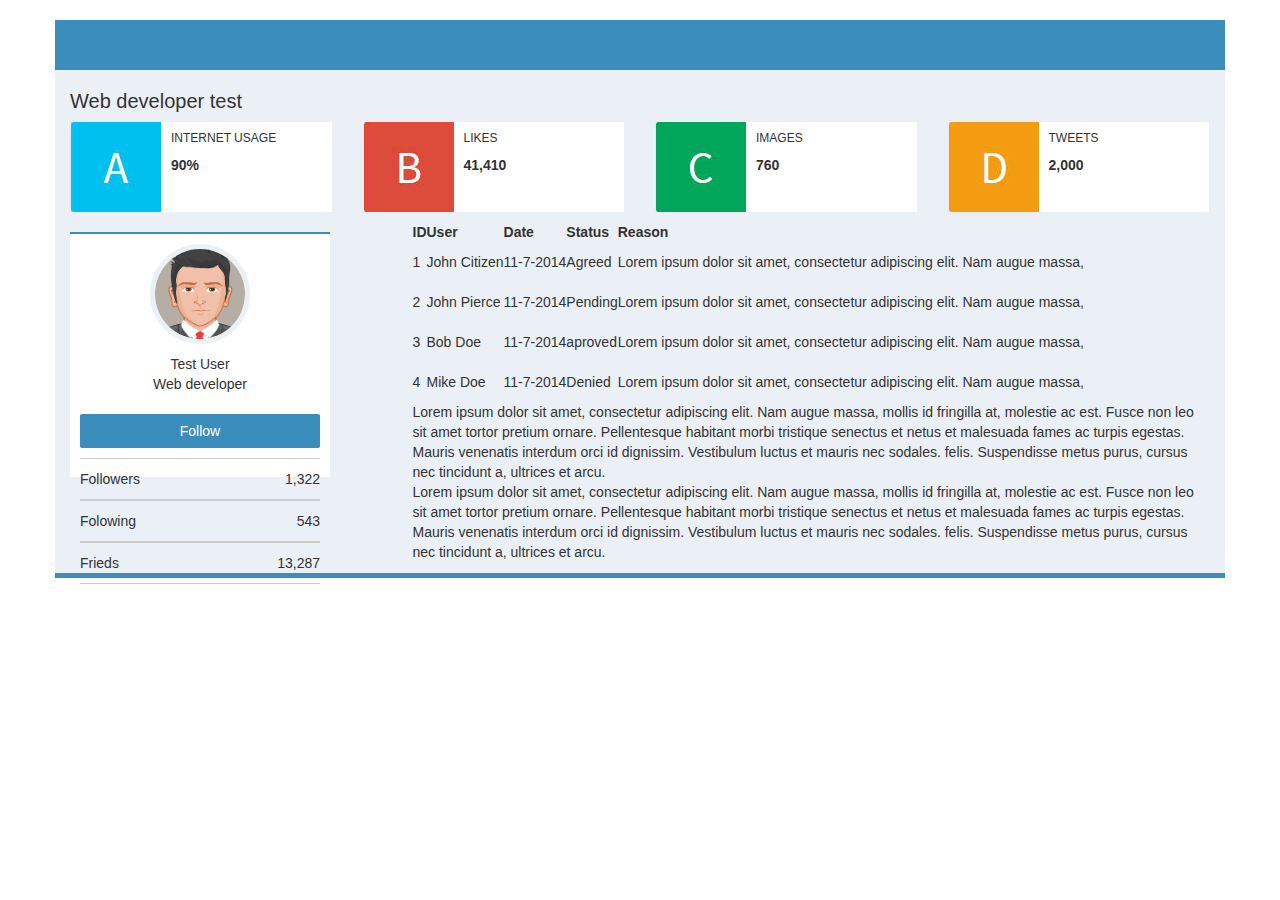
==== index.html @ 1972958e "Bootstrap experiments" ====
<!DOCTYPE html>
<html lang="en">

<head>
	<meta charset="utf-8">
	<meta http-equiv="X-UA-Compatible" content="IE=edge">
	<meta name="viewport" content="width=device-width, initial-scale=1">

	<title>SRA Coding test 24-10-2016</title>

	<!-- Bootstrap -->
	<link href="css/bootstrap.min.css" rel="stylesheet">

	<!-- HTML5 shim and Respond.js for IE8 support of HTML5 elements and media queries -->
	<!-- WARNING: Respond.js doesn't work if you view the page via file:// -->
	<!--[if lt IE 9]>
      <script src="js/html5shiv.min.js"></script>
      <script src="js/respond.min.js"></script>
    <![endif]-->
	<link rel="stylesheet" href="css/override.css">
</head>

<body>
	<div class="container">
		<h1>Web developer test</h1>

		<div class="row">
			<div class="col-lg-3 col-md-6 col-xs-12">

				<img src="images/img-1.jpg">
				<div class="right_box">
					<h3>INTERNET USAGE</h3> 90%
				</div>

			</div>
			<div class="col-lg-3 col-md-6 col-xs-12">

				<img src="images/img-2.jpg">
				<div class="right_box">
					<h3>LIKES</h3> 41,410
				</div>
			</div>
			<div class="col-lg-3 col-md-6 col-xs-12">

				<img src="images/img-3.jpg">
				<div class="right_box">
					<h3>IMAGES</h3> 760
				</div>
			</div>
			<div class="col-lg-3 col-md-6 col-xs-12">

				<img src="images/img-4.jpg">
				<div class="right_box">
					<h3>TWEETS</h3> 2,000
				</div>
			</div>
		</div>
		<!--end row-->


		<div class="row">
			<div class="col-lg-3 col-md-3 col-sm-12">
				<div id="test_user">
					<div class="captioned_image">
						<img src="images/avatar5.png">
						<br> Test User
						<br> Web developer
					</div>
					<button class=" btn btn_default">Follow</button>
					<div class="hidden">
						<ul>
							<li>Followers<span>1,322</span></li>
							<li>Folowing<span>543</span></li>
							<li>Frieds<span>13,287</span></li>
						</ul>
					</div>
				</div>
			</div>

			<div class="col-lg-9 col-md-9 col-sm-12">

				<div id="table">
					<table>
						<th id="id">ID</th>
						<th id="user">User</th>
						<th id="date">Date</th>
						<th id="status">Status</th>
						<th id="reason">Reason</th>
						<tr>

							<td>1</td>
							<td>John Citizen</td>
							<td>11-7-2014</td>
							<td id="agreed">Agreed</td>
							<td>Lorem ipsum dolor sit amet, consectetur adipiscing elit. Nam augue massa, </td>
						</tr>
						<tr>

							<td>2</td>
							<td>John Pierce</td>
							<td>11-7-2014</td>
							<td id="pending">Pending</td>
							<td i>Lorem ipsum dolor sit amet, consectetur adipiscing elit. Nam augue massa, </td>
						</tr>
						<tr>

							<td>3</td>
							<td>Bob Doe</td>
							<td>11-7-2014</td>
							<td id="aproved">aproved</td>
							<td>Lorem ipsum dolor sit amet, consectetur adipiscing elit. Nam augue massa, </td>
						</tr>
						<tr>

							<td>4</td>
							<td>Mike Doe</td>
							<td>11-7-2014</td>
							<td id="denied">Denied</td>
							<td>Lorem ipsum dolor sit amet, consectetur adipiscing elit. Nam augue massa, </td>
						</tr>
					</table>
			
				<div id="information">
					<div id="about">
						Lorem ipsum dolor sit amet, consectetur adipiscing elit. Nam augue massa, mollis id fringilla at, molestie ac est. Fusce non leo sit amet tortor pretium ornare. Pellentesque habitant morbi tristique senectus et netus et malesuada fames ac turpis egestas. Mauris venenatis interdum orci id dignissim. Vestibulum luctus et mauris nec sodales. felis. Suspendisse metus purus, cursus nec tincidunt a, ultrices et arcu. </div>
					<div id="contact">
						Lorem ipsum dolor sit amet, consectetur adipiscing elit. Nam augue massa, mollis id fringilla at, molestie ac est. Fusce non leo sit amet tortor pretium ornare. Pellentesque habitant morbi tristique senectus et netus et malesuada fames ac turpis egestas. Mauris venenatis interdum orci id dignissim. Vestibulum luctus et mauris nec sodales. felis. Suspendisse metus purus, cursus nec tincidunt a, ultrices et arcu. </div>
				</div>
			</div>
					</div>
		</div>
		<!--end row-->
	</div>
	<!--end container-->
	<script src="js/jQuery/jQuery-2.1.4.min.js"></script>

	<script src="js/bootstrap.min.js"></script>
	<script src="js/bootstrap.min.js"></script>
</body>
<script>
	document.write('<script src="http://' + (location.host || 'localhost').split(':')[0] + ':35729/livereload.js?snipver=1"></' + 'script>')
</script>

</html>
---- css/override.css ----
body {
  background: #fff; }

h1 {
  font-size: 20px; }

h2 {
  font-size: 45px;
  color: #fff; }

h3 {
  font-size: 12px; }

div.container {
  margin-top: 20px;
  max-width: 1200px;
  border-top: solid 50px #3b8dbc;
  background: #ebf0f6;
  border-bottom: solid 5px #3b8dbc; }
  div.container img {
    float: left;
    margin-bottom: 10px; }
  div.container div.right_box {
    float: left;
    clear: right;
    text-align: left;
    padding-left: 10px;
    font-weight: 900;
    background: #fff;
    width: 65%;
    height: 90px;
    margin-bottom: 10px; }
    div.container div.right_box h3 {
      margin-top: 10px;
      font-weight: 100; }
  div.container div#test_user {
    margin-top: 10px;
    width: 260px;
    border-top: solid 2px #3b8dbc;
    height: 245px;
    background: #fff; }
    div.container div#test_user img {
      width: 100px;
      border-radius: 50px;
      border-spacing: 5px;
      border: solid 5px #ebf0f6;
      margin-top: 0px; }
    div.container div#test_user div.captioned_image {
      width: 100px;
      margin: 10px auto;
      text-align: center; }
    div.container div#test_user button {
      background: #3b8dbc;
      border-radius: 2px;
      color: #fff;
      width: 240px;
      margin: 10px 0 10px 10px; }
    div.container div#test_user div.hidden {
      display: block !important; }
      div.container div#test_user div.hidden ul li {
        border-top: solid 1px #ccc;
        width: 240px;
        list-style: none;
        padding: 10px 0px;
        margin-left: -30px;
        border-bottom: solid 1px #ccc; }
        div.container div#test_user div.hidden ul li span {
          float: right; }
  div.container div#table {
    margin-left: 50px; }
    div.container div#table td {
      padding: 10px 0; }
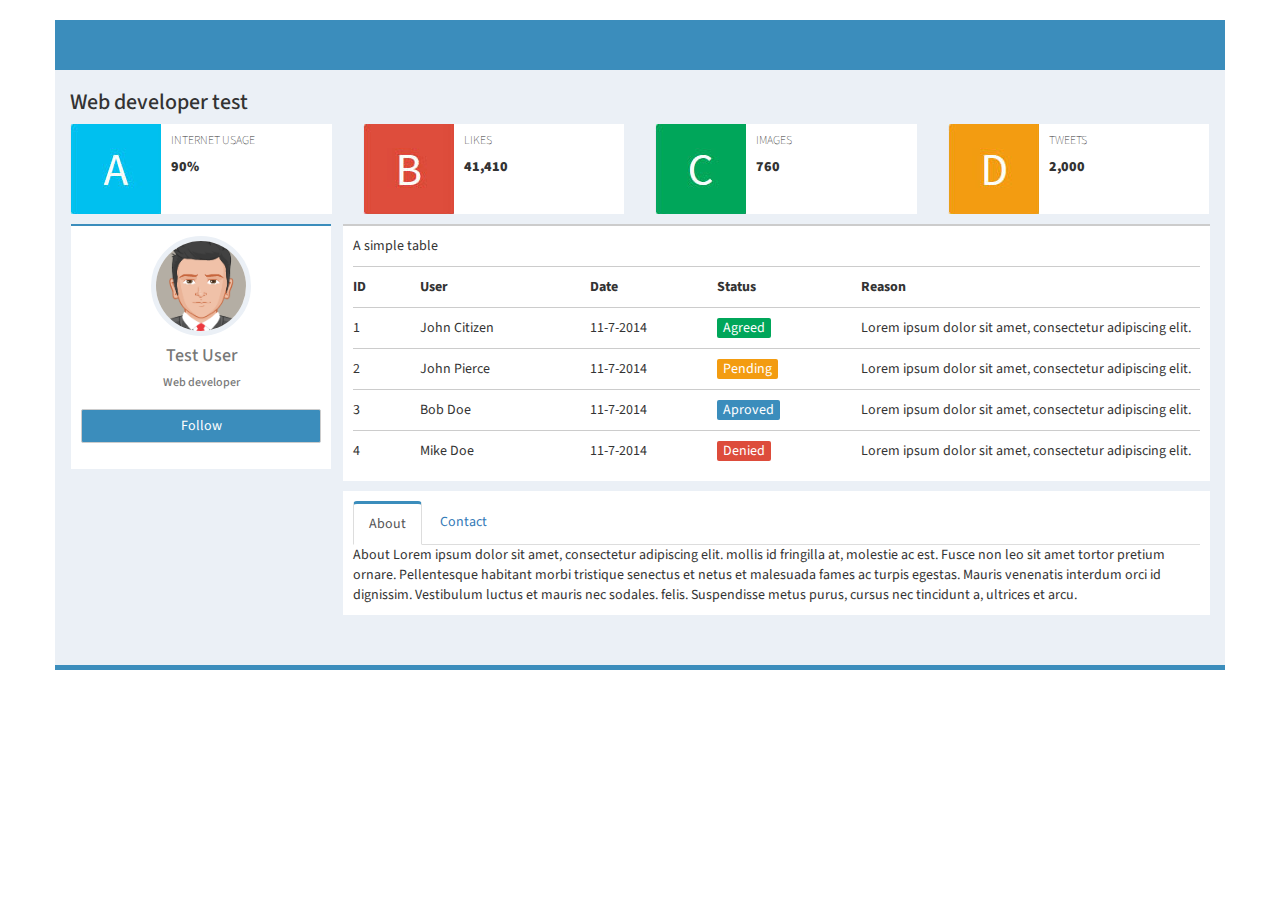
==== commit 0833e872: "Final validated" ====
--- a/index.html
+++ b/index.html
@@ -18,6 +18,7 @@
       <script src="js/respond.min.js"></script>
     <![endif]-->
 	<link rel="stylesheet" href="css/override.css">
+	<link href="https://fonts.googleapis.com/css?family=Source+Sans+Pro:300,400,600,700,300italic,400italic,600italic" rel="stylesheet">
 </head>
 
 <body>
@@ -25,31 +26,31 @@
 		<h1>Web developer test</h1>
 
 		<div class="row">
-			<div class="col-lg-3 col-md-6 col-xs-12">
+			<div class="col-lg-3 col-md-6 col-sm-6 col-xs-12">
 
-				<img src="images/img-1.jpg">
+				<img src="images/img-1.jpg" alt="The letter A">
 				<div class="right_box">
 					<h3>INTERNET USAGE</h3> 90%
 				</div>
 
 			</div>
-			<div class="col-lg-3 col-md-6 col-xs-12">
+			<div class="col-lg-3 col-md-6 col-sm-6 col-xs-12">
 
-				<img src="images/img-2.jpg">
+				<img src="images/img-2.jpg" alt="The letter B">
 				<div class="right_box">
 					<h3>LIKES</h3> 41,410
 				</div>
 			</div>
-			<div class="col-lg-3 col-md-6 col-xs-12">
+			<div class="col-lg-3 col-md-6  col-sm-6 col-xs-12">
 
-				<img src="images/img-3.jpg">
+				<img src="images/img-3.jpg" alt="The letter C">
 				<div class="right_box">
 					<h3>IMAGES</h3> 760
 				</div>
 			</div>
-			<div class="col-lg-3 col-md-6 col-xs-12">
+			<div class="col-lg-3 col-md-6  col-sm-6 col-xs-12">
 
-				<img src="images/img-4.jpg">
+				<img src="images/img-4.jpg" alt="The letter D">
 				<div class="right_box">
 					<h3>TWEETS</h3> 2,000
 				</div>
@@ -59,86 +60,104 @@
 
 
 		<div class="row">
-			<div class="col-lg-3 col-md-3 col-sm-12">
+			<div class="col-lg-3 col-lg-offset-0  col-md-6  col-sm-6 col-sm-offset-3  col-sm-12">
 				<div id="test_user">
 					<div class="captioned_image">
-						<img src="images/avatar5.png">
-						<br> Test User
-						<br> Web developer
+						<img src="images/avatar5.png" alt="An avator image">
+						<h4> Test User</h4>
+						<h5> Web developer</h5>
 					</div>
-					<button class=" btn btn_default">Follow</button>
-					<div class="hidden">
-						<ul>
-							<li>Followers<span>1,322</span></li>
-							<li>Folowing<span>543</span></li>
-							<li>Frieds<span>13,287</span></li>
-						</ul>
+
+					<div class="accordion" id="test_user_info">
+						<section class="accordion-group">
+							<div class="accordion-heading">
+								<a href="#test_info" class="accordion-toggle btn btn-default " data-toggle="collapse" data-parent="#test_user_info">Follow</a>
+							</div>
+						</section>
+
+						<div id="test_info" class="accordion-body collapse">
+							<section class="accordion-inner">
+								<ul>
+									<li>Followers<span>1,322</span></li>
+									<li>Folowing<span>543</span></li>
+									<li>Frieds<span>13,287</span></li>
+								</ul>
+							</section>
+						</div>
 					</div>
 				</div>
 			</div>
 
-			<div class="col-lg-9 col-md-9 col-sm-12">
+			<div class="col-lg-9 col-md-12 col-sm-12">
 
 				<div id="table">
-					<table>
-						<th id="id">ID</th>
+					<div id="table_title">A simple table</div>
+					<table><tr><th>ID</th>
 						<th id="user">User</th>
 						<th id="date">Date</th>
 						<th id="status">Status</th>
 						<th id="reason">Reason</th>
+						</tr>
 						<tr>
 
-							<td>1</td>
+							<td id="id">1</td>
 							<td>John Citizen</td>
 							<td>11-7-2014</td>
-							<td id="agreed">Agreed</td>
-							<td>Lorem ipsum dolor sit amet, consectetur adipiscing elit. Nam augue massa, </td>
+							<td id="agreed"><span>Agreed</span></td>
+							<td>Lorem ipsum dolor sit amet, consectetur adipiscing elit. </td>
 						</tr>
 						<tr>
 
 							<td>2</td>
 							<td>John Pierce</td>
 							<td>11-7-2014</td>
-							<td id="pending">Pending</td>
-							<td i>Lorem ipsum dolor sit amet, consectetur adipiscing elit. Nam augue massa, </td>
+							<td id="pending"><span>Pending</span></td>
+							<td>Lorem ipsum dolor sit amet, consectetur adipiscing elit. </td>
 						</tr>
 						<tr>
 
 							<td>3</td>
 							<td>Bob Doe</td>
 							<td>11-7-2014</td>
-							<td id="aproved">aproved</td>
-							<td>Lorem ipsum dolor sit amet, consectetur adipiscing elit. Nam augue massa, </td>
+							<td id="aproved"><span>Aproved</span></td>
+							<td>Lorem ipsum dolor sit amet, consectetur adipiscing elit. </td>
 						</tr>
 						<tr>
 
 							<td>4</td>
 							<td>Mike Doe</td>
 							<td>11-7-2014</td>
-							<td id="denied">Denied</td>
-							<td>Lorem ipsum dolor sit amet, consectetur adipiscing elit. Nam augue massa, </td>
+							<td id="denied"><span>Denied</span></td>
+							<td>Lorem ipsum dolor sit amet, consectetur adipiscing elit. </td>
 						</tr>
 					</table>
-			
+				</div>
 				<div id="information">
-					<div id="about">
-						Lorem ipsum dolor sit amet, consectetur adipiscing elit. Nam augue massa, mollis id fringilla at, molestie ac est. Fusce non leo sit amet tortor pretium ornare. Pellentesque habitant morbi tristique senectus et netus et malesuada fames ac turpis egestas. Mauris venenatis interdum orci id dignissim. Vestibulum luctus et mauris nec sodales. felis. Suspendisse metus purus, cursus nec tincidunt a, ultrices et arcu. </div>
-					<div id="contact">
-						Lorem ipsum dolor sit amet, consectetur adipiscing elit. Nam augue massa, mollis id fringilla at, molestie ac est. Fusce non leo sit amet tortor pretium ornare. Pellentesque habitant morbi tristique senectus et netus et malesuada fames ac turpis egestas. Mauris venenatis interdum orci id dignissim. Vestibulum luctus et mauris nec sodales. felis. Suspendisse metus purus, cursus nec tincidunt a, ultrices et arcu. </div>
+					<div class="tabbable tabs">
+						<ul class="nav nav-tabs">
+							<li class="active">
+								<a href="#about" data-toggle="tab">	About</a></li>
+							<li>
+								<a href="#contact" data-toggle="tab">Contact</a></li>
+						</ul>
+					</div>
+					<section class="tab-content">
+						<div class="tab-pane active" id="about">
+							About Lorem ipsum dolor sit amet, consectetur adipiscing elit. mollis id fringilla at, molestie ac est. Fusce non leo sit amet tortor pretium ornare. Pellentesque habitant morbi tristique senectus et netus et malesuada fames ac turpis egestas. Mauris venenatis interdum orci id dignissim. Vestibulum luctus et mauris nec sodales. felis. Suspendisse metus purus, cursus nec tincidunt a, ultrices et arcu. </div>
+						<div class="tab-pane" id="contact">
+							Contact Lorem ipsum dolor sit amet, consectetur adipiscing elit. mollis id fringilla at, molestie ac est. Fusce non leo sit amet tortor pretium ornare. Pellentesque habitant morbi tristique senectus et netus et malesuada fames ac turpis egestas. Mauris venenatis interdum orci id dignissim. Vestibulum luctus et mauris nec sodales. felis. Suspendisse metus purus, cursus nec tincidunt a, ultrices et arcu. </div>
+
+					</section>
+
 				</div>
 			</div>
-					</div>
+			<!--end row-->
 		</div>
-		<!--end row-->
 	</div>
 	<!--end container-->
 	<script src="js/jQuery/jQuery-2.1.4.min.js"></script>
+	<script src="js/bootstrap/js/bootstrap.min.js"></script>
+</body>
 
-	<script src="js/bootstrap.min.js"></script>
-	<script src="js/bootstrap.min.js"></script>
-</body>
-<script>
-	document.write('<script src="http://' + (location.host || 'localhost').split(':')[0] + ':35729/livereload.js?snipver=1"></' + 'script>')
-</script>
 
 </html>--- a/css/override.css
+++ b/css/override.css
@@ -1,19 +1,23 @@
 body {
-  background: #fff; }
+  background: #fff;
+  font-family: 'Source Sans Pro', sans-serif; }
 
 h1 {
-  font-size: 20px; }
-
-h2 {
-  font-size: 45px;
-  color: #fff; }
+  font-size: 22px; }
 
 h3 {
   font-size: 12px; }
 
+h4 {
+  color: #777777; }
+
+h5 {
+  color: #777777;
+  font-size: 12px; }
+
 div.container {
   margin-top: 20px;
-  max-width: 1200px;
+  max-width: 1201px;
   border-top: solid 50px #3b8dbc;
   background: #ebf0f6;
   border-bottom: solid 5px #3b8dbc; }
@@ -38,7 +42,8 @@
     width: 260px;
     border-top: solid 2px #3b8dbc;
     height: 245px;
-    background: #fff; }
+    background: #fff;
+    margin: 0 auto; }
     div.container div#test_user img {
       width: 100px;
       border-radius: 50px;
@@ -49,24 +54,78 @@
       width: 100px;
       margin: 10px auto;
       text-align: center; }
-    div.container div#test_user button {
+    div.container div#test_user a {
       background: #3b8dbc;
       border-radius: 2px;
       color: #fff;
       width: 240px;
       margin: 10px 0 10px 10px; }
-    div.container div#test_user div.hidden {
-      display: block !important; }
-      div.container div#test_user div.hidden ul li {
-        border-top: solid 1px #ccc;
-        width: 240px;
-        list-style: none;
-        padding: 10px 0px;
-        margin-left: -30px;
-        border-bottom: solid 1px #ccc; }
-        div.container div#test_user div.hidden ul li span {
-          float: right; }
+    div.container div#test_user div#test_info {
+      position: relative;
+      z-index: 100; }
+      div.container div#test_user div#test_info ul {
+        background: #fff;
+        padding-bottom: 15px; }
+        div.container div#test_user div#test_info ul li {
+          border-top: solid 1px #ccc;
+          width: 240px;
+          list-style: none;
+          padding: 10px 0px;
+          margin-left: -30px; }
+          div.container div#test_user div#test_info ul li span {
+            float: right;
+            color: #00c0ef; }
+        div.container div#test_user div#test_info ul li:last-of-type {
+          border-bottom: solid 1px #ccc; }
   div.container div#table {
-    margin-left: 50px; }
-    div.container div#table td {
-      padding: 10px 0; }
+    border-top: solid 2px #ccc;
+    margin-left: -20px;
+    margin-bottom: 10px;
+    padding: 10px;
+    background: #fff; }
+    div.container div#table #table_title {
+      margin-bottom: 10px; }
+    div.container div#table table {
+      width: 100%; }
+      div.container div#table table td,
+      div.container div#table table th {
+        padding: 10px 0;
+        border-top: solid 1px #ccc; }
+      div.container div#table table td span {
+        padding: 0 6px;
+        color: #fff;
+        border-radius: 2px; }
+      div.container div#table table #aproved span {
+        background: #3b8dbc; }
+      div.container div#table table #agreed span {
+        background: #00a65a; }
+      div.container div#table table #denied span {
+        background: #dd4c3b; }
+      div.container div#table table #pending span {
+        background: #f39c11; }
+    div.container div#table #id {
+      width: 8%; }
+    div.container div#table #user {
+      width: 20%; }
+    div.container div#table #date {
+      width: 15%; }
+    div.container div#table #reason {
+      width: 40%; }
+  div.container div#information {
+    background: #fff;
+    padding: 10px;
+    margin-left: -20px;
+    margin-bottom: 50px; }
+    div.container div#information li.active a {
+      border-top: solid 3px #3b8dbc; }
+
+@media (max-width: 1200px) {
+  div#table,
+  div#information {
+    position: relative;
+    left: 10px; } }
+@media (max-width: 990px) {
+  div#table,
+  div#information {
+    position: relative;
+    left: 10px; } }
